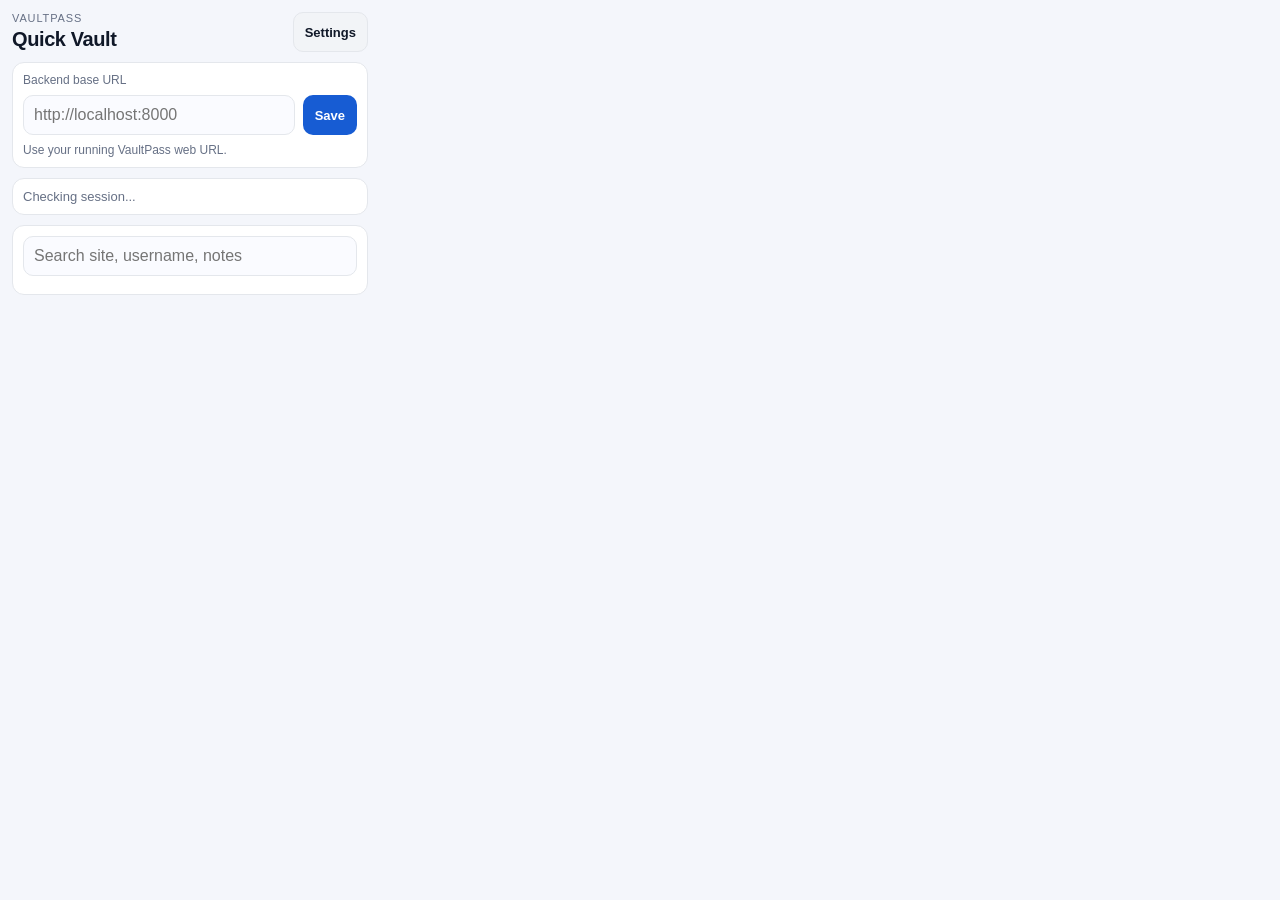
==== extension/popup/popup.html @ 243bc9b6 "initial manifest" ====
<!DOCTYPE html>
<html lang="en">
<head>
  <meta charset="UTF-8">
  <meta name="viewport" content="width=device-width, initial-scale=1.0">
  <title>VaultPass Extension</title>
  <link rel="stylesheet" href="popup.css">
</head>
<body>
  <main class="shell">
    <header class="head">
      <div>
        <p class="eyebrow">VaultPass</p>
        <h1>Quick Vault</h1>
      </div>
      <button id="settingsToggle" class="btn ghost" type="button">Settings</button>
    </header>

    <section id="settingsPanel" class="card" hidden>
      <label for="baseUrlInput">Backend base URL</label>
      <div class="row">
        <input id="baseUrlInput" type="url" placeholder="http://localhost:8000">
        <button id="saveBaseUrlBtn" class="btn" type="button">Save</button>
      </div>
      <p class="hint">Use your running VaultPass web URL.</p>
    </section>

    <section id="authPanel" class="card auth-card">
      <p id="authStatus" class="muted">Checking session...</p>
      <button id="openLoginBtn" class="btn" type="button" hidden>Open Login</button>
      <button id="refreshBtn" class="btn ghost" type="button" hidden>Refresh</button>
    </section>

    <section id="vaultPanel" class="card" hidden>
      <input id="searchInput" type="search" placeholder="Search site, username, notes">
      <div id="vaultList" class="vault-list"></div>
      <p id="emptyState" class="muted" hidden>No entries match your search.</p>
    </section>

    <p id="errorText" class="error" role="alert" aria-live="polite"></p>
  </main>
  <script type="module" src="popup.js"></script>
</body>
</html>
---- extension/popup/popup.css ----
:root {
  --bg: #f4f6fb;
  --surface: #ffffff;
  --line: #e4e7ec;
  --text: #101828;
  --muted: #667085;
  --primary: #175cd3;
  --danger: #b42318;
}

* { box-sizing: border-box; }
html, body { margin: 0; padding: 0; }
body {
  width: 380px;
  min-height: 520px;
  font-family: "SF Pro Text", -apple-system, BlinkMacSystemFont, "Segoe UI", sans-serif;
  background: var(--bg);
  color: var(--text);
}

.shell { padding: 12px; display: grid; gap: 10px; }
.head {
  display: flex;
  justify-content: space-between;
  align-items: flex-start;
  gap: 10px;
}
.eyebrow {
  margin: 0;
  font-size: 11px;
  text-transform: uppercase;
  letter-spacing: 0.08em;
  color: var(--muted);
}
h1 {
  margin: 4px 0 0;
  font-size: 20px;
  letter-spacing: -0.02em;
}

.card {
  border: 1px solid var(--line);
  border-radius: 12px;
  background: var(--surface);
  padding: 10px;
  display: grid;
  gap: 8px;
}

.row {
  display: grid;
  grid-template-columns: 1fr auto;
  gap: 8px;
}

label {
  font-size: 12px;
  color: var(--muted);
}

input[type="url"],
input[type="search"] {
  width: 100%;
  min-height: 40px;
  border: 1px solid var(--line);
  border-radius: 10px;
  padding: 8px 10px;
  font: inherit;
  color: inherit;
  background: #fafbff;
}

.btn {
  min-height: 40px;
  border: 1px solid transparent;
  border-radius: 10px;
  padding: 8px 11px;
  font: inherit;
  font-size: 13px;
  font-weight: 600;
  cursor: pointer;
  background: var(--primary);
  color: #fff;
}
.btn.ghost {
  background: #f2f4f7;
  color: var(--text);
  border-color: var(--line);
}
.btn:focus-visible,
input:focus-visible {
  outline: 2px solid var(--primary);
  outline-offset: 2px;
}

.auth-card {
  grid-template-columns: 1fr auto auto;
  align-items: center;
}

.muted { margin: 0; color: var(--muted); font-size: 13px; }
.hint { margin: 0; color: var(--muted); font-size: 12px; }
.error { margin: 0; min-height: 16px; color: var(--danger); font-size: 12px; }

.vault-list {
  max-height: 300px;
  overflow: auto;
  display: grid;
  gap: 8px;
}

.vault-item {
  border: 1px solid var(--line);
  border-radius: 10px;
  background: #fafbff;
  padding: 8px;
  display: grid;
  gap: 6px;
}
.vault-item h2 {
  margin: 0;
  font-size: 14px;
}
.vault-meta {
  margin: 0;
  font-size: 12px;
  color: var(--muted);
  word-break: break-word;
}

.item-actions {
  display: grid;
  grid-template-columns: 1fr 1fr;
  gap: 6px;
}
.item-actions button {
  min-height: 36px;
  border-radius: 8px;
  border: 1px solid var(--line);
  background: #fff;
  color: var(--text);
  font: inherit;
  font-size: 12px;
  font-weight: 600;
  cursor: pointer;
}
.item-actions button:hover {
  border-color: #98a2b3;
}
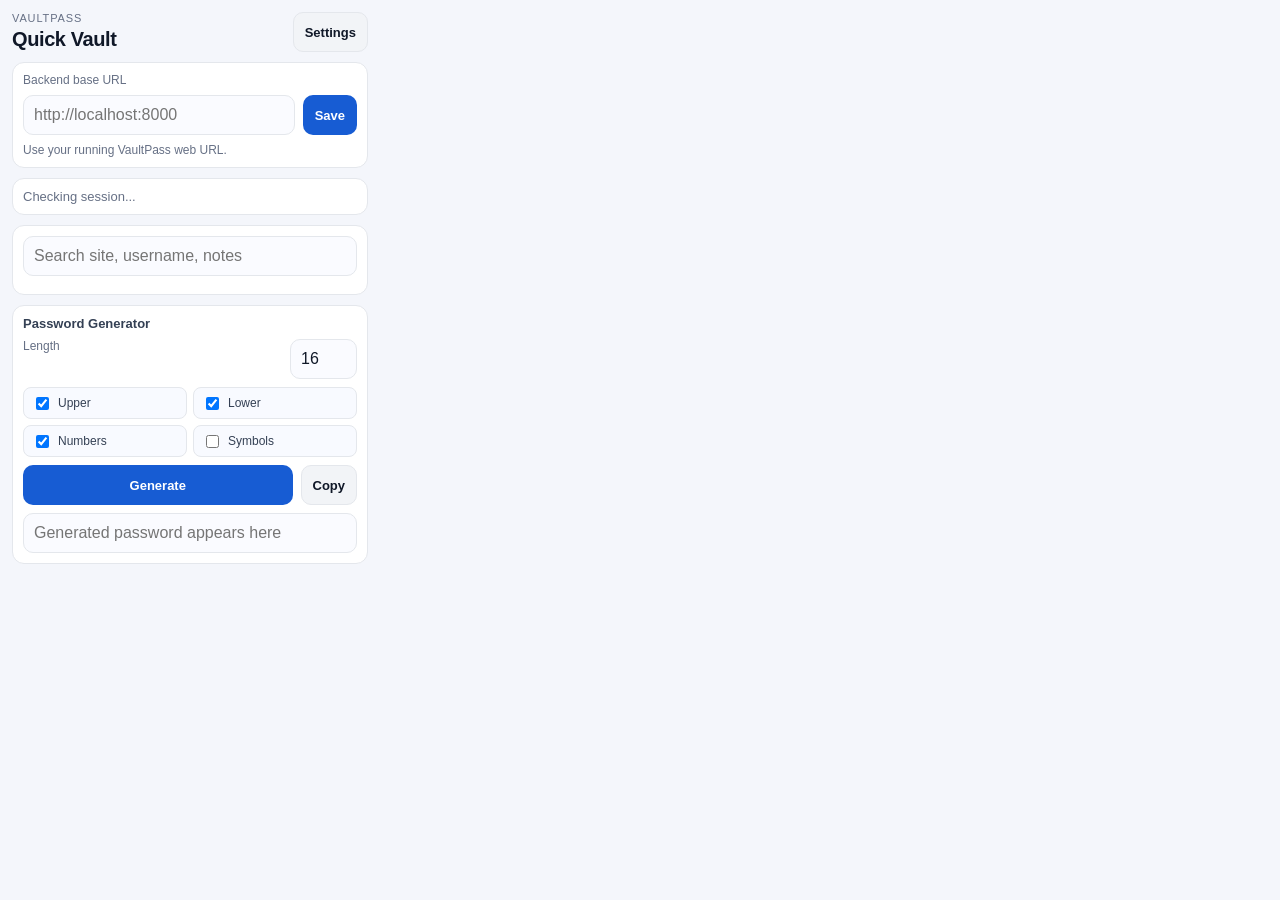
==== commit 91b8d05b: "feat(extension): add popup password generator with copy support" ====
--- a/extension/popup/popup.html
+++ b/extension/popup/popup.html
@@ -37,6 +37,25 @@
       <p id="emptyState" class="muted" hidden>No entries match your search.</p>
     </section>
 
+    <section id="generatorPanel" class="card">
+      <h2 class="panel-title">Password Generator</h2>
+      <div class="row">
+        <label for="genLength">Length</label>
+        <input id="genLength" type="number" min="8" max="64" value="16">
+      </div>
+      <div class="checks">
+        <label><input id="genUpper" type="checkbox" checked>Upper</label>
+        <label><input id="genLower" type="checkbox" checked>Lower</label>
+        <label><input id="genNumbers" type="checkbox" checked>Numbers</label>
+        <label><input id="genSymbols" type="checkbox">Symbols</label>
+      </div>
+      <div class="row">
+        <button id="runGenerateBtn" class="btn" type="button">Generate</button>
+        <button id="copyGeneratedBtn" class="btn ghost" type="button">Copy</button>
+      </div>
+      <input id="generatedPassword" type="text" readonly placeholder="Generated password appears here">
+    </section>
+
     <p id="errorText" class="error" role="alert" aria-live="polite"></p>
   </main>
   <script type="module" src="popup.js"></script>
--- a/extension/popup/popup.css
+++ b/extension/popup/popup.css
@@ -59,7 +59,9 @@
 }
 
 input[type="url"],
-input[type="search"] {
+input[type="search"],
+input[type="number"],
+input[type="text"] {
   width: 100%;
   min-height: 40px;
   border: 1px solid var(--line);
@@ -101,6 +103,12 @@
 .muted { margin: 0; color: var(--muted); font-size: 13px; }
 .hint { margin: 0; color: var(--muted); font-size: 12px; }
 .error { margin: 0; min-height: 16px; color: var(--danger); font-size: 12px; }
+.panel-title {
+  margin: 0;
+  font-size: 13px;
+  font-weight: 700;
+  color: #344054;
+}
 
 .vault-list {
   max-height: 300px;
@@ -130,7 +138,7 @@
 
 .item-actions {
   display: grid;
-  grid-template-columns: 1fr 1fr;
+  grid-template-columns: 1fr 1fr 1fr;
   gap: 6px;
 }
 .item-actions button {
@@ -147,3 +155,22 @@
 .item-actions button:hover {
   border-color: #98a2b3;
 }
+
+.checks {
+  display: grid;
+  grid-template-columns: 1fr 1fr;
+  gap: 6px;
+}
+
+.checks label {
+  display: flex;
+  align-items: center;
+  gap: 6px;
+  min-height: 32px;
+  border: 1px solid var(--line);
+  border-radius: 8px;
+  padding: 4px 8px;
+  color: #344054;
+  font-size: 12px;
+  background: #f8faff;
+}
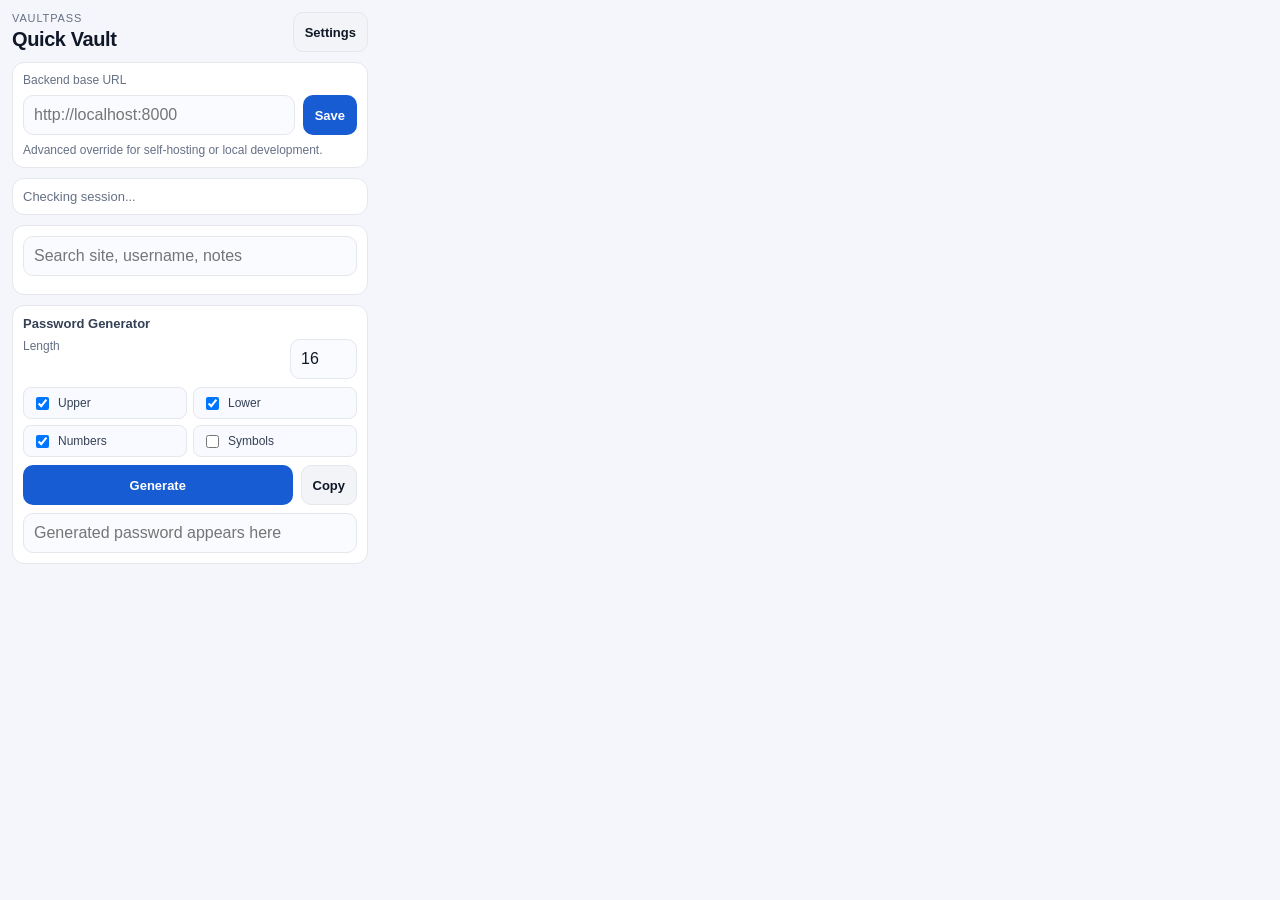
==== commit 45a4b013: "Harden production defaults and extension fill reliability" ====
--- a/extension/popup/popup.html
+++ b/extension/popup/popup.html
@@ -22,7 +22,7 @@
         <input id="baseUrlInput" type="url" placeholder="http://localhost:8000">
         <button id="saveBaseUrlBtn" class="btn" type="button">Save</button>
       </div>
-      <p class="hint">Use your running VaultPass web URL.</p>
+      <p class="hint">Advanced override for self-hosting or local development.</p>
     </section>
 
     <section id="authPanel" class="card auth-card">
